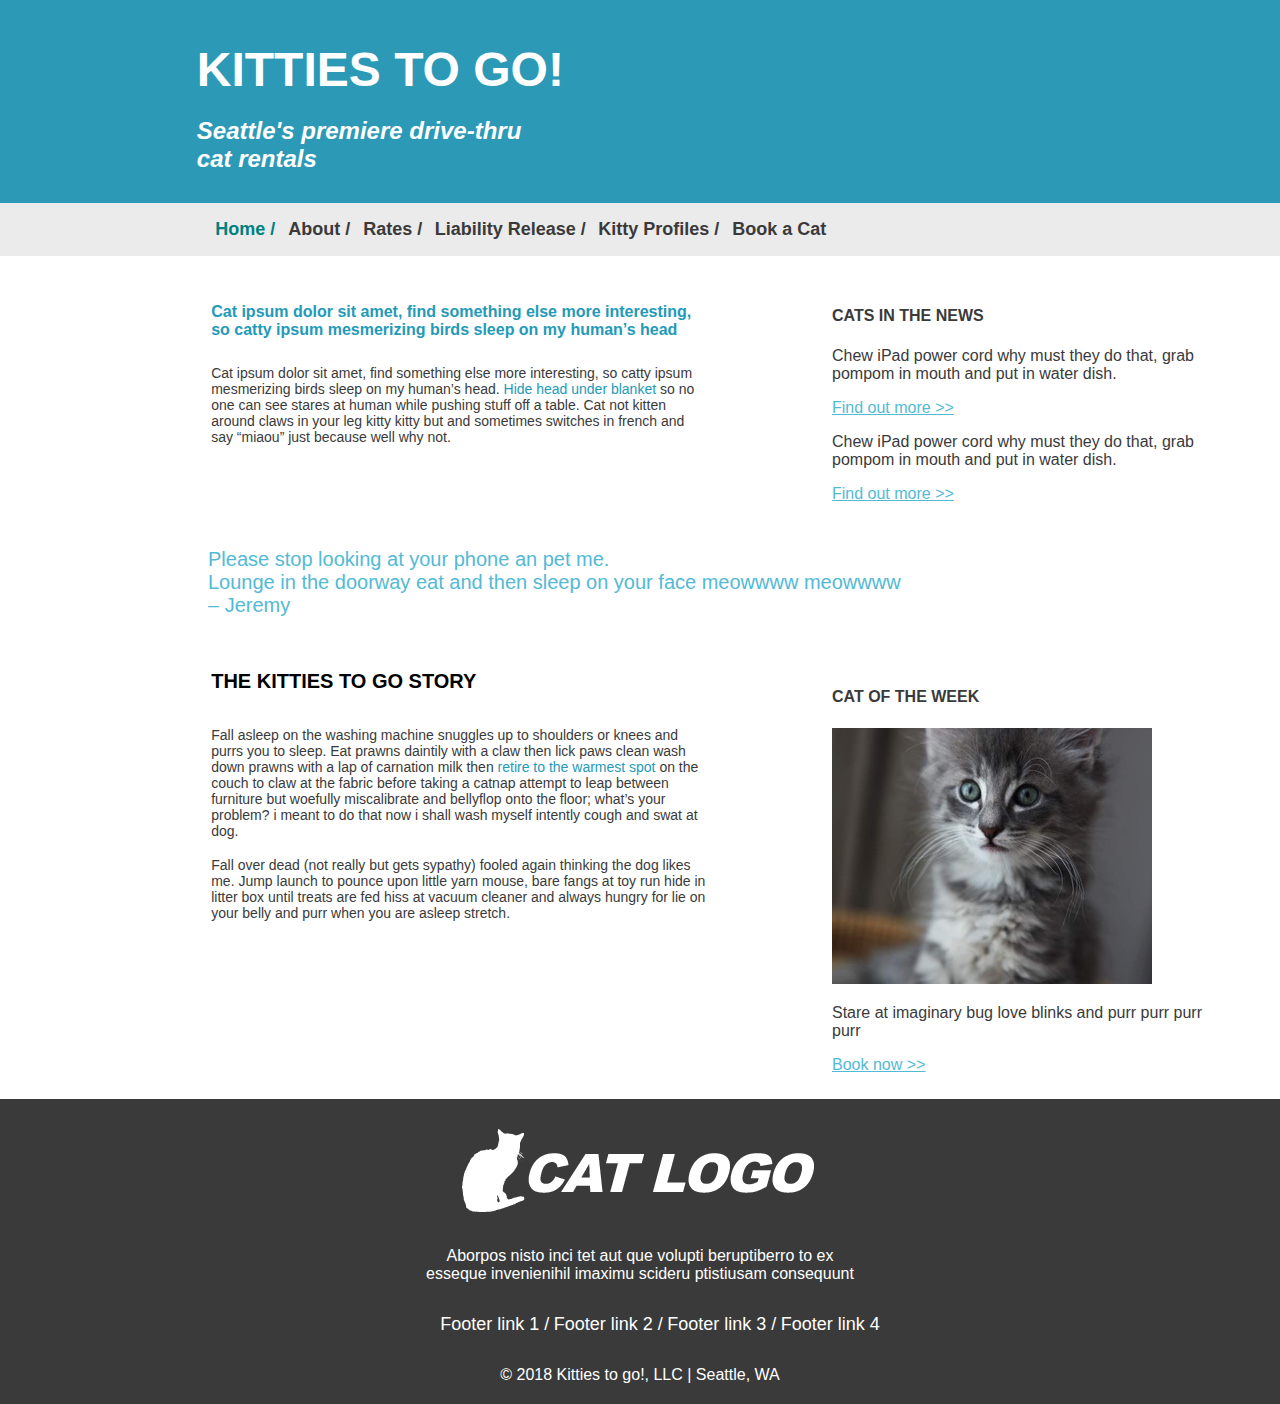
==== index.html @ 292a5459 "mock up files and images" ====
<!DOCTYPE html>
<html lang ="en">
   <head>
        <meta charset="utf-8">
        <title>Mock-up</title>
        <link rel="stylesheet" type="text/css" href="css/style.css">
    </head>    
<body>
 
  <!-- banner across top -->
  <section>
  <header class="banner">
    <h1>KITTIES TO GO!</h1>
    <h2><em>Seattle's premiere drive-thru <br>cat rentals</em></h2>
  </header>
  </section>
   
  <!-- navigation -->
  <nav>
    <ul>
      <li><a href="index.html" id="current">Home / </a></li>
      <li><a href="#">About / </a></li>
      <li><a href="#">Rates /</a></li>
      <li><a href="#">Liability Release /</a></li>
      <li><a href="kitty_profiles.html"> Kitty Profiles / </a></li>
      <li><a href="#">Book a Cat</a></li>
    </ul>
  </nav>
  <!-- first article -->
   
   <section>
   <article class="articles">
     <div class="first-article">    
      <h5>Cat ipsum dolor sit amet, find something else more interesting, so 
        catty ipsum mesmerizing birds sleep on my human’s head</h5>
      <p>Cat ipsum dolor sit amet, find something else more interesting, so catty ipsum mesmerizing birds 
        sleep on my human’s head. <span class="color">Hide head under blanket </span>so no one can see stares at human while 
        pushing stuff off a table. Cat not kitten around claws in your leg kitty kitty but and sometimes 
        switches in french and say “miaou” just because well why not.</p>
      </div>
    </article>
   </section> 

     

    <!-- fist aside -->
    
      <section>
        <aside>
         <div class="sidebar">     
           <h4>CATS IN THE NEWS</h4>
           <p>Chew iPad power cord why must they do that, grab pompom in mouth and put in water dish.</p>
           <a href="#">Find out more >></a>  
           <p>Chew iPad power cord why must they do that, grab pompom in mouth and put in water dish.</p> 
           <a href="#">Find out more >></a>  
          </div>
        </aside>
      </section>
       
     <!-- blockquote -->
      <blockquote>
          <p>Please stop looking at your phone an pet me. <br>Lounge in the  doorway eat and then sleep on your face meowwww meowwww <br>
        – Jeremy</p>
     </blockquote>

    <!-- second article -->

      <section class="articles">
       <article>
        <div class="second-article">
          <h5>THE KITTIES TO GO STORY</h5>
          <p>Fall asleep on the washing machine snuggles up to shoulders or knees and purrs you to sleep. 
             Eat prawns daintily with a claw then lick paws clean wash down prawns with a lap of carnation milk 
             then <span class="color">retire to the warmest spot</span> on the couch to claw at the fabric before taking a catnap attempt to 
             leap between furniture but woefully miscalibrate and bellyflop onto the floor; what’s your problem? i 
             meant to do that now i shall wash myself intently cough and swat at dog. </p>
            <br>
          <p>Fall over dead (not really but gets sypathy) fooled again thinking the dog likes me. Jump launch 
            to pounce upon little yarn mouse, bare fangs at toy run hide in litter box until treats are fed hiss at 
            vacuum cleaner and always hungry for lie on your belly and purr when you are asleep stretch.</p>
        </div>
       </article>
    </section>

       <!-- second aside -->

     <section>
        <aside>
         <div class="sidebar">   
          <h4>CAT OF THE WEEK</h4>
          <img src="images/lesson04-mock3-sidebar-cat.jpg" alt="super cute kitty">
           <p>Stare at imaginary bug love blinks and purr purr purr purr</p>
           <a href="#">Book now >></a>  
         </div>
        </aside>   
     </section>

       <!--footer  -->
   
      <footer>
        <img src="images/lesson04-mock5-cat-logo.png" alt="Kittys to go, Cat logo">
         <p>Aborpos nisto inci tet aut que volupti beruptiberro to ex <br>esseque invenienihil imaximu scideru ptistiusam consequunt</p>
        <ul>
          <li> Footer link 1 /</li>
          <li>Footer link 2 /</li>
          <li>Footer link 3 /</li>
          <li>Footer link 4</li>
        </ul>
        <p>&#169; 2018 Kitties to go!, LLC | Seattle, WA</p>
      </footer>
 
</body>
---- css/style.css ----
html {
    position: relative;
}

body {
    box-sizing:border-box;
    margin: auto;
    font-family: Arial, Helvetica, sans-serif;
    color:#3a3a3a;
}

.banner {
    background-color:#2c9ab7;
    width:100%;
    padding:10px 5%;
   
   
}

.banner h1 {
    font-size: 48px;
    color:white;
    padding-left:8.3rem;
    margin-bottom:0;
}

.banner h2 {
    color:white;
    padding-left:8.3rem;
    padding-top:0;
}

nav {
    background-color:#ebebeb;
    width:100%; 
    padding-left:10.7rem; 
    float:left;
    
}

nav a {
    color:#3a3a3a;
    text-decoration: none;
}

nav a:hover {

    color:#2c9ab7;
}

nav a:visited {
    color: #3a3a3a;
}
nav ul {
    List-style:none;
}
nav li{
    display:inline;
    List-style:none; 
    font-size: 18px;
    font-weight:700;
    padding:0 4px 0 4px;
}

#current {
    color:teal;
}

.left {
    float:left;
    width:45%
}
.left  a {
    color:#52bad5;
    padding-left:13.3rem;
}


.right {
    float:right;
    width:45%
}
.right  a {
    color:#52bad5;
    padding-left:10rem;
}

.left h1 {
    padding-left:13.3rem;
}

.right h1 {
    padding-left:10rem;
}

.left figure {
    padding-left:11rem;
}

.right figure {
    padding-left:7.6rem;
}

figcaption {

    padding-top:10px;
}
.articles {
    float:left;
    width:47%;
    padding-right: 2%;
    padding-left:6.7rem;
}

.first-article h5 {
    font-size: 16px;
    color:#239ab9;
    padding-top:20px;
    padding-left:6.5rem;
}

.first-article p {
       padding-left:7rem;
}
.color {
    color:#239ab9;
}

.articles p{
    padding-left:6.5rem;
    font-size: 14px;
    margin:0;
    /* color:#239ab9; */

}
.sidebar {
    float: right;
    width:30%;
    padding-top:30px;
    padding-left:2%;
    padding-right:5%;
    padding-bottom: 2%;
}

.sidebar a {
    color:#52bad5;
}

blockquote {
    float:left;
    color: #52bad5;
    font-size:20px;
    padding-left:13rem;
    margin:0;
    /* margin-top: 10px;
    margin-bottom: 2px; */
    
}

.second-article h5 {
    font-size:20px;
    padding-left:6.5rem;
    color:black;
}

footer {
    background-color:#3a3a3a;
    width:100%; 
    text-align:center;
    clear: both;
    position: relative;
    padding-top:30px;
    height: 275px;
    margin-top: -250px;
    
    
}

footer p {
    color:white;
    padding: 15px 0 15px 0;
   }

footer ul {
    List-style:none;
}
footer li{
    display:inline;
    List-style:none; 
    font-size: 18px;
    color:white;
}
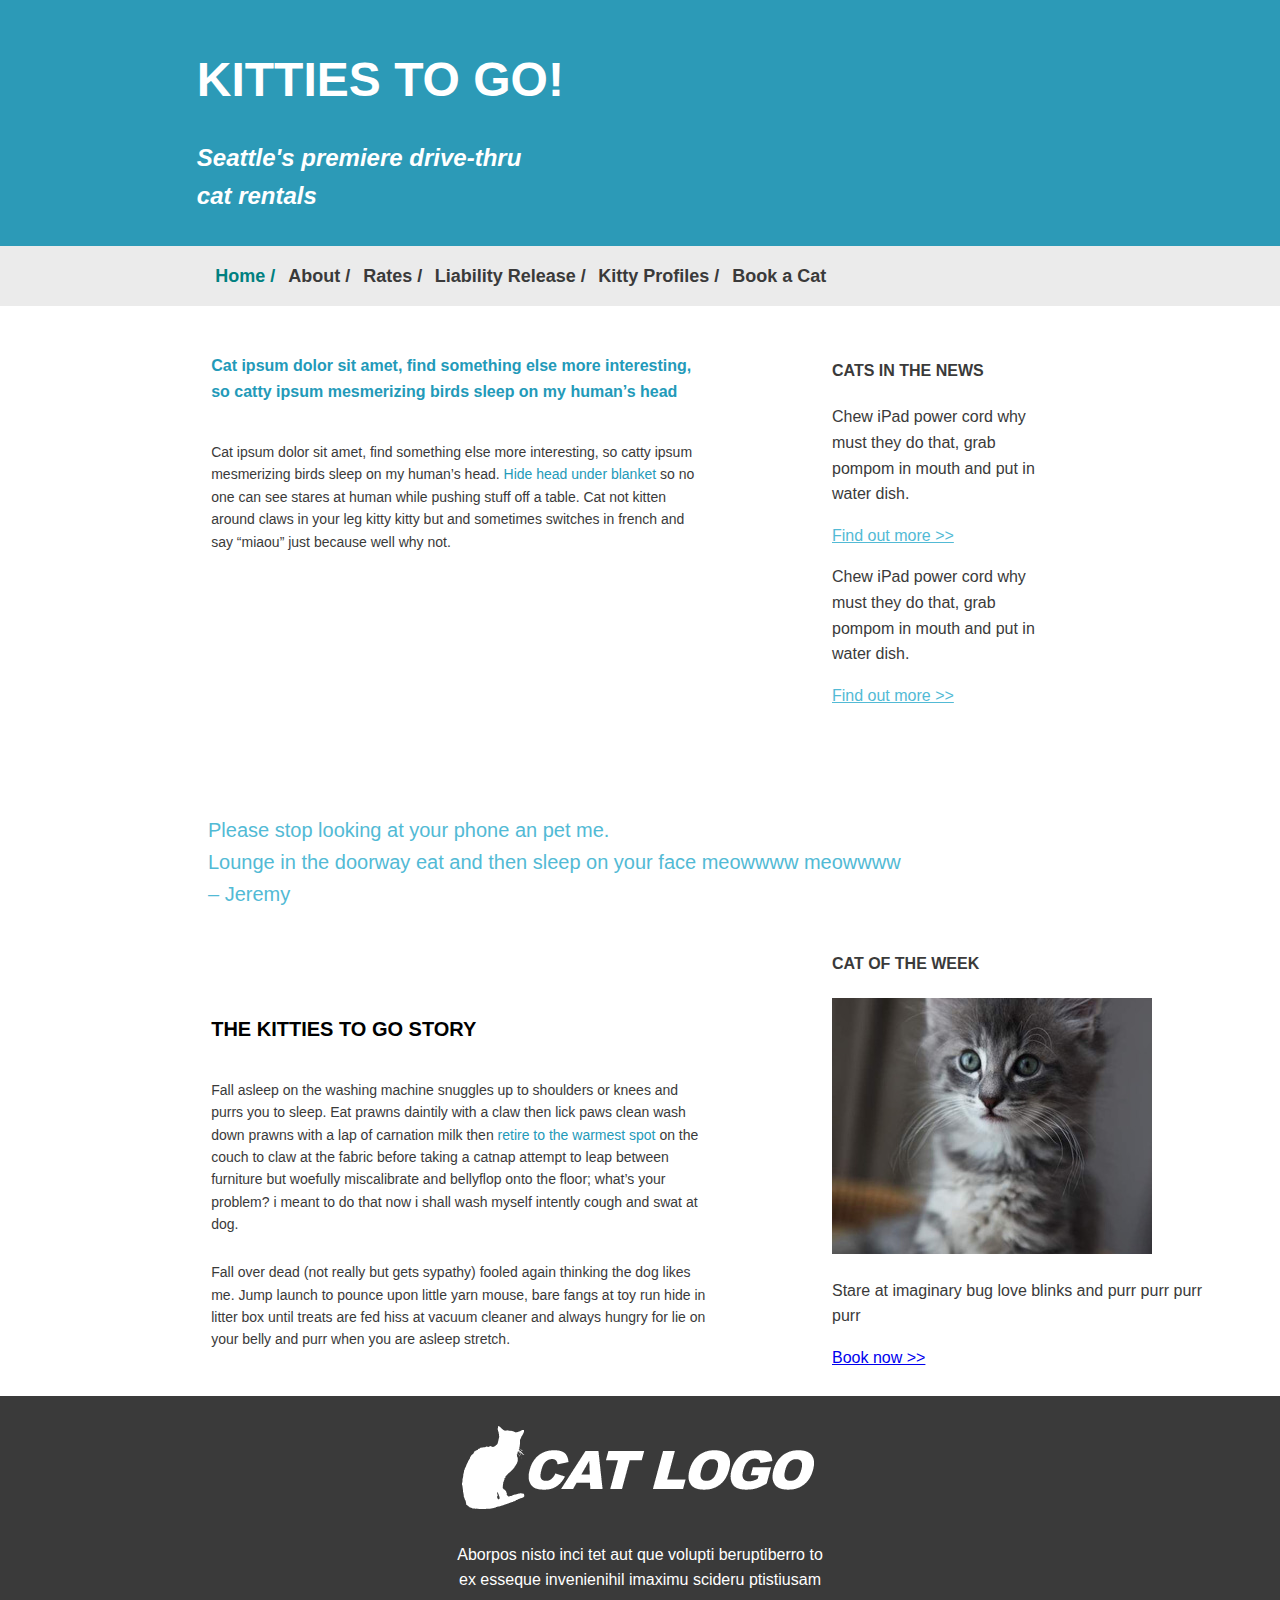
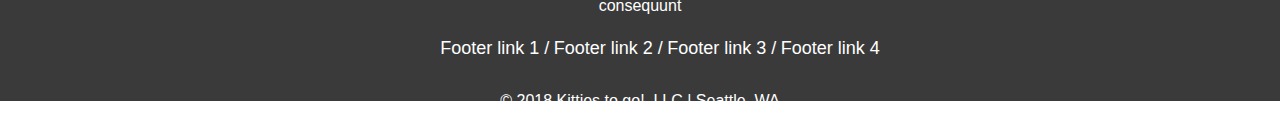
==== commit 0e4d19d5: "updated index and css file" ====
--- a/index.html
+++ b/index.html
@@ -46,68 +46,69 @@
 
     <!-- fist aside -->
     
-      <section>
-        <aside>
+    <section>
+       <aside>
          <div class="sidebar">     
            <h4>CATS IN THE NEWS</h4>
-           <p>Chew iPad power cord why must they do that, grab pompom in mouth and put in water dish.</p>
-           <a href="#">Find out more >></a>  
-           <p>Chew iPad power cord why must they do that, grab pompom in mouth and put in water dish.</p> 
-           <a href="#">Find out more >></a>  
-          </div>
-        </aside>
-      </section>
+            <p>Chew iPad power cord why must they do that, grab pompom in mouth and put in water dish.</p>
+             <a href="#">Find out more >></a>  
+            <p>Chew iPad power cord why must they do that, grab pompom in mouth and put in water dish.</p> 
+             <a href="#">Find out more >></a>  
+         </div>
+       </aside>
+     </section>
        
      <!-- blockquote -->
       <blockquote>
-          <p>Please stop looking at your phone an pet me. <br>Lounge in the  doorway eat and then sleep on your face meowwww meowwww <br>
+          <p>Please stop looking at your phone an pet me.<br> Lounge in the  doorway eat and then sleep on your face meowwww meowwww <br>
         – Jeremy</p>
      </blockquote>
 
     <!-- second article -->
 
-      <section class="articles">
-       <article>
-        <div class="second-article">
-          <h5>THE KITTIES TO GO STORY</h5>
-          <p>Fall asleep on the washing machine snuggles up to shoulders or knees and purrs you to sleep. 
-             Eat prawns daintily with a claw then lick paws clean wash down prawns with a lap of carnation milk 
-             then <span class="color">retire to the warmest spot</span> on the couch to claw at the fabric before taking a catnap attempt to 
-             leap between furniture but woefully miscalibrate and bellyflop onto the floor; what’s your problem? i 
-             meant to do that now i shall wash myself intently cough and swat at dog. </p>
+    <section >
+       <article class="articles">
+         <div class="second-article">
+           <h5>THE KITTIES TO GO STORY</h5>
+            <p>Fall asleep on the washing machine snuggles up to shoulders or knees and purrs you to sleep. 
+              Eat prawns daintily with a claw then lick paws clean wash down prawns with a lap of carnation milk 
+              then <span class="color">retire to the warmest spot</span> on the couch to claw at the fabric before taking a catnap attempt to 
+              leap between furniture but woefully miscalibrate and bellyflop onto the floor; what’s your problem? i 
+              meant to do that now i shall wash myself intently cough and swat at dog. </p>
             <br>
-          <p>Fall over dead (not really but gets sypathy) fooled again thinking the dog likes me. Jump launch 
-            to pounce upon little yarn mouse, bare fangs at toy run hide in litter box until treats are fed hiss at 
-            vacuum cleaner and always hungry for lie on your belly and purr when you are asleep stretch.</p>
+            <p>Fall over dead (not really but gets sypathy) fooled again thinking the dog likes me. Jump launch 
+              to pounce upon little yarn mouse, bare fangs at toy run hide in litter box until treats are fed hiss at 
+              vacuum cleaner and always hungry for lie on your belly and purr when you are asleep stretch.</p>
         </div>
        </article>
     </section>
 
        <!-- second aside -->
 
-     <section>
+    <section>
         <aside>
-         <div class="sidebar">   
+         <div class="sidebar-second">   
           <h4>CAT OF THE WEEK</h4>
-          <img src="images/lesson04-mock3-sidebar-cat.jpg" alt="super cute kitty">
-           <p>Stare at imaginary bug love blinks and purr purr purr purr</p>
-           <a href="#">Book now >></a>  
+           <img src="images/lesson04-mock3-sidebar-cat.jpg" alt="super cute kitty">
+            <p>Stare at imaginary bug love blinks and purr purr purr purr</p>
+             <a href="#">Book now >></a>  
          </div>
         </aside>   
-     </section>
+    </section>
 
        <!--footer  -->
    
-      <footer>
+    <footer>
         <img src="images/lesson04-mock5-cat-logo.png" alt="Kittys to go, Cat logo">
-         <p>Aborpos nisto inci tet aut que volupti beruptiberro to ex <br>esseque invenienihil imaximu scideru ptistiusam consequunt</p>
-        <ul>
-          <li> Footer link 1 /</li>
-          <li>Footer link 2 /</li>
-          <li>Footer link 3 /</li>
-          <li>Footer link 4</li>
-        </ul>
+         <p>Aborpos nisto inci tet aut que volupti beruptiberro to ex esseque invenienihil imaximu scideru ptistiusam consequunt</p>
+          <ul>
+            <li> Footer link 1 /</li>
+            <li>Footer link 2 /</li>
+            <li>Footer link 3 /</li>
+            <li>Footer link 4</li>
+          </ul>
         <p>&#169; 2018 Kitties to go!, LLC | Seattle, WA</p>
-      </footer>
+    </footer>
  
-</body>+</body>
+</html>--- a/css/style.css
+++ b/css/style.css
@@ -7,6 +7,7 @@
     margin: auto;
     font-family: Arial, Helvetica, sans-serif;
     color:#3a3a3a;
+    line-height: 1.6;
 }
 
 .banner {
@@ -117,10 +118,12 @@
     color:#239ab9;
     padding-top:20px;
     padding-left:6.5rem;
+    padding-bottom:10px;
 }
 
 .first-article p {
        padding-left:7rem;
+      
 }
 .color {
     color:#239ab9;
@@ -140,8 +143,21 @@
     padding-left:2%;
     padding-right:5%;
     padding-bottom: 2%;
-}
-
+    margin-bottom:0;
+}
+.sidebar p {
+    padding-right:10rem;
+}
+
+.sidebar-second {
+    margin-top:-50px;
+    float: right;
+    width:30%;
+    /* padding-top:30px; */
+    padding-left:2%;
+    padding-right:5%;
+    padding-bottom: 2%;
+}
 .sidebar a {
     color:#52bad5;
 }
@@ -151,10 +167,10 @@
     color: #52bad5;
     font-size:20px;
     padding-left:13rem;
+    padding-bottom: 50px;
+    padding-top: 60px;
     margin:0;
-    /* margin-top: 10px;
-    margin-bottom: 2px; */
-    
+   
 }
 
 .second-article h5 {
@@ -172,13 +188,13 @@
     padding-top:30px;
     height: 275px;
     margin-top: -250px;
-    
-    
+   
+       
 }
 
 footer p {
     color:white;
-    padding: 15px 0 15px 0;
+    margin: 25px 35.5% 0 35.5%;
    }
 
 footer ul {
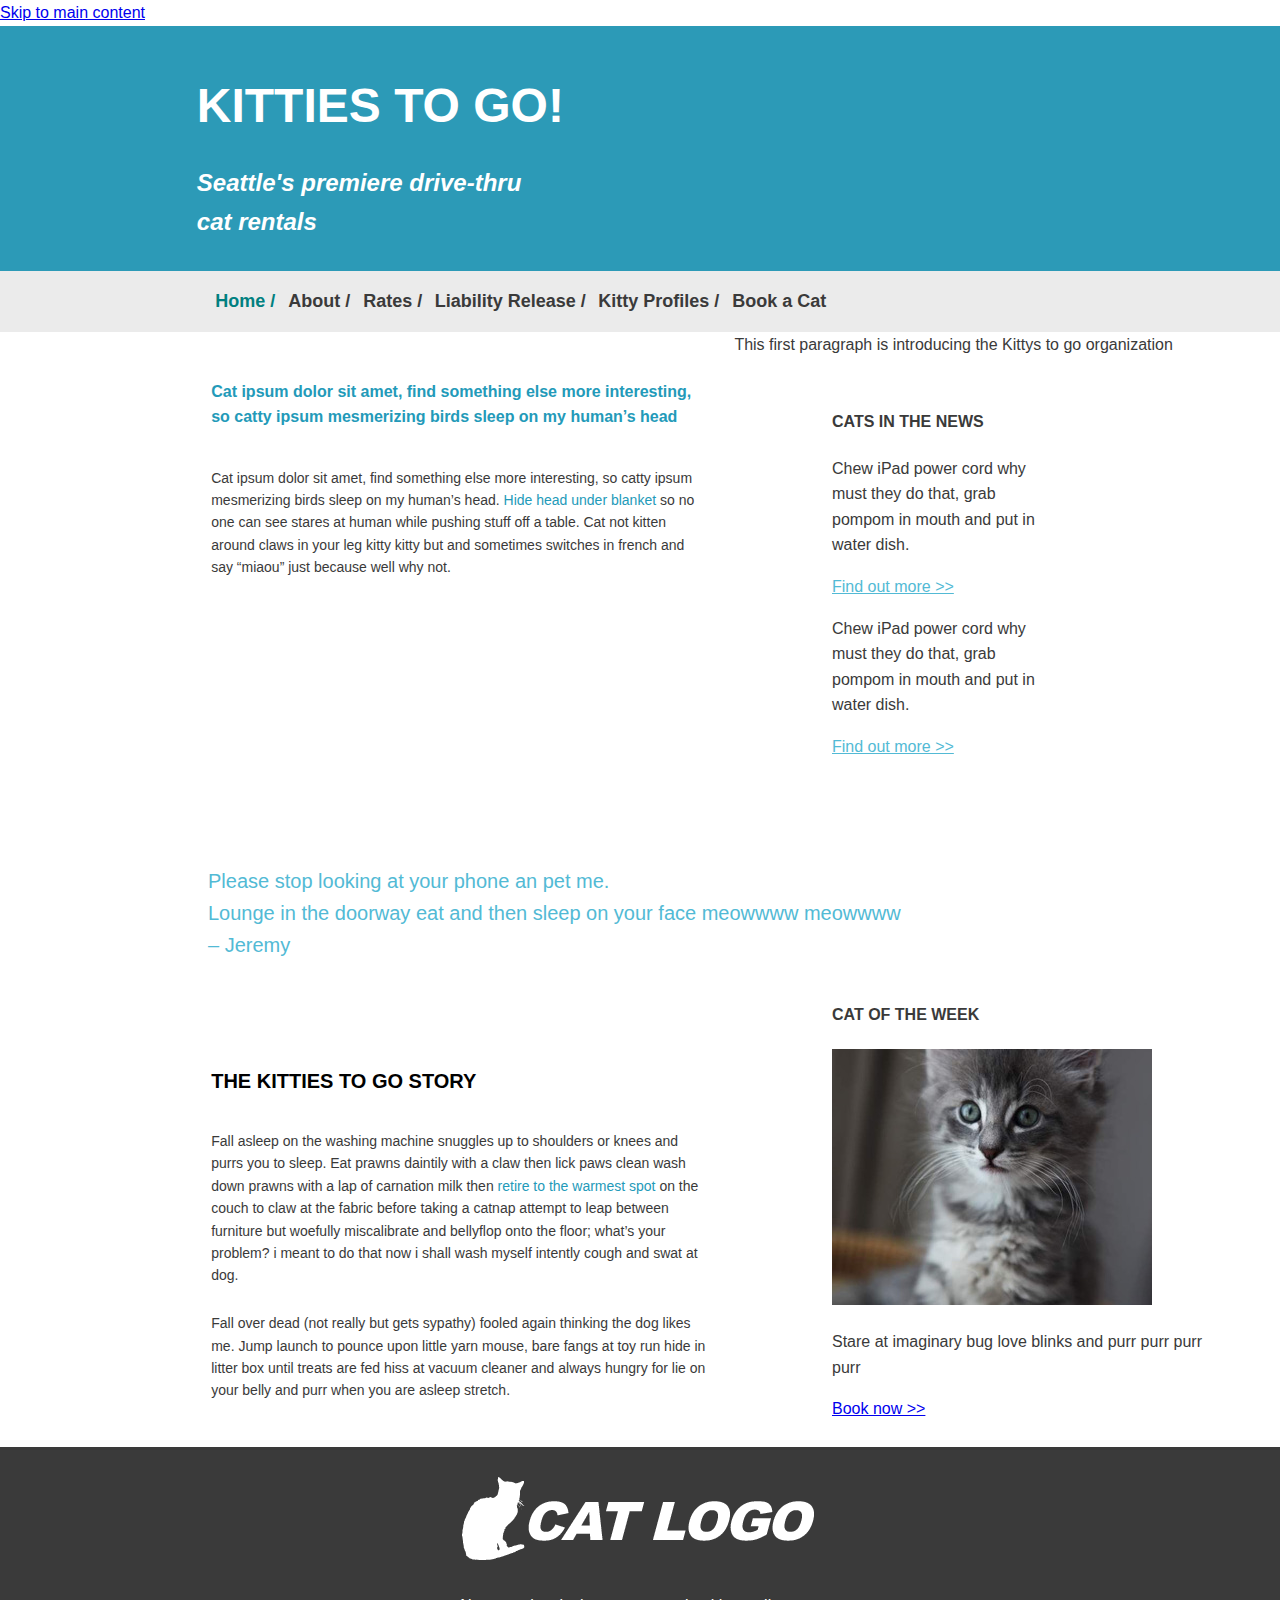
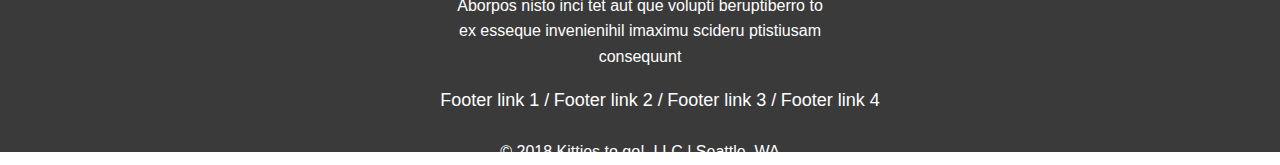
==== commit 3d7d6d01: "Add files via upload" ====
--- a/index.html
+++ b/index.html
@@ -1,114 +1,116 @@
-
-<!DOCTYPE html>
-<html lang ="en">
-   <head>
-        <meta charset="utf-8">
-        <title>Mock-up</title>
-        <link rel="stylesheet" type="text/css" href="css/style.css">
-    </head>    
-<body>
- 
-  <!-- banner across top -->
-  <section>
-  <header class="banner">
-    <h1>KITTIES TO GO!</h1>
-    <h2><em>Seattle's premiere drive-thru <br>cat rentals</em></h2>
-  </header>
-  </section>
-   
-  <!-- navigation -->
-  <nav>
-    <ul>
-      <li><a href="index.html" id="current">Home / </a></li>
-      <li><a href="#">About / </a></li>
-      <li><a href="#">Rates /</a></li>
-      <li><a href="#">Liability Release /</a></li>
-      <li><a href="kitty_profiles.html"> Kitty Profiles / </a></li>
-      <li><a href="#">Book a Cat</a></li>
-    </ul>
-  </nav>
-  <!-- first article -->
-   
-   <section>
-   <article class="articles">
-     <div class="first-article">    
-      <h5>Cat ipsum dolor sit amet, find something else more interesting, so 
-        catty ipsum mesmerizing birds sleep on my human’s head</h5>
-      <p>Cat ipsum dolor sit amet, find something else more interesting, so catty ipsum mesmerizing birds 
-        sleep on my human’s head. <span class="color">Hide head under blanket </span>so no one can see stares at human while 
-        pushing stuff off a table. Cat not kitten around claws in your leg kitty kitty but and sometimes 
-        switches in french and say “miaou” just because well why not.</p>
-      </div>
-    </article>
-   </section> 
-
-     
-
-    <!-- fist aside -->
-    
-    <section>
-       <aside>
-         <div class="sidebar">     
-           <h4>CATS IN THE NEWS</h4>
-            <p>Chew iPad power cord why must they do that, grab pompom in mouth and put in water dish.</p>
-             <a href="#">Find out more >></a>  
-            <p>Chew iPad power cord why must they do that, grab pompom in mouth and put in water dish.</p> 
-             <a href="#">Find out more >></a>  
-         </div>
-       </aside>
-     </section>
-       
-     <!-- blockquote -->
-      <blockquote>
-          <p>Please stop looking at your phone an pet me.<br> Lounge in the  doorway eat and then sleep on your face meowwww meowwww <br>
-        – Jeremy</p>
-     </blockquote>
-
-    <!-- second article -->
-
-    <section >
-       <article class="articles">
-         <div class="second-article">
-           <h5>THE KITTIES TO GO STORY</h5>
-            <p>Fall asleep on the washing machine snuggles up to shoulders or knees and purrs you to sleep. 
-              Eat prawns daintily with a claw then lick paws clean wash down prawns with a lap of carnation milk 
-              then <span class="color">retire to the warmest spot</span> on the couch to claw at the fabric before taking a catnap attempt to 
-              leap between furniture but woefully miscalibrate and bellyflop onto the floor; what’s your problem? i 
-              meant to do that now i shall wash myself intently cough and swat at dog. </p>
-            <br>
-            <p>Fall over dead (not really but gets sypathy) fooled again thinking the dog likes me. Jump launch 
-              to pounce upon little yarn mouse, bare fangs at toy run hide in litter box until treats are fed hiss at 
-              vacuum cleaner and always hungry for lie on your belly and purr when you are asleep stretch.</p>
-        </div>
-       </article>
-    </section>
-
-       <!-- second aside -->
-
-    <section>
-        <aside>
-         <div class="sidebar-second">   
-          <h4>CAT OF THE WEEK</h4>
-           <img src="images/lesson04-mock3-sidebar-cat.jpg" alt="super cute kitty">
-            <p>Stare at imaginary bug love blinks and purr purr purr purr</p>
-             <a href="#">Book now >></a>  
-         </div>
-        </aside>   
-    </section>
-
-       <!--footer  -->
-   
-    <footer>
-        <img src="images/lesson04-mock5-cat-logo.png" alt="Kittys to go, Cat logo">
-         <p>Aborpos nisto inci tet aut que volupti beruptiberro to ex esseque invenienihil imaximu scideru ptistiusam consequunt</p>
-          <ul>
-            <li> Footer link 1 /</li>
-            <li>Footer link 2 /</li>
-            <li>Footer link 3 /</li>
-            <li>Footer link 4</li>
-          </ul>
-        <p>&#169; 2018 Kitties to go!, LLC | Seattle, WA</p>
-    </footer>
- 
-</body>
+
+<!DOCTYPE html>
+<html lang ="en">
+   <head>
+        <meta charset="utf-8">
+        <title>Mock-up</title>
+        <link rel="stylesheet" type="text/css" href="css/style.css">
+    </head>    
+<body>
+
+  <a href="#main-content" class="hidden"> Skip to main content </a>
+
+  <!-- banner across top -->
+  <section>
+  <header class="banner">
+    <h1>KITTIES TO GO!</h1>
+    <h2><em>Seattle's premiere drive-thru <br>cat rentals</em></h2>
+  </header>
+  </section>
+   
+  <!-- navigation -->
+  <nav>
+    <ul>
+      <li><a href="index.html" id="current">Home / </a></li>
+      <li><a href="#">About / </a></li>
+      <li><a href="#">Rates /</a></li>
+      <li><a href="#">Liability Release /</a></li>
+      <li><a href="kitty_profiles.html"> Kitty Profiles / </a></li>
+      <li><a href="#">Book a Cat</a></li>
+    </ul>
+  </nav>
+  <!-- first article -->
+   
+   <section id="main-content"> <span class="sr-only">This first paragraph is introducing the Kittys to go organization </span>
+   <article class="articles">
+     <div class="first-article">    
+      <h5><span >Cat ipsum dolor sit amet, find something else more interesting, so 
+        catty ipsum mesmerizing birds sleep on my human’s head</h5>
+      <p>Cat ipsum dolor sit amet, find something else more interesting, so catty ipsum mesmerizing birds 
+        sleep on my human’s head. <span class="color">Hide head under blanket </span>so no one can see stares at human while 
+        pushing stuff off a table. Cat not kitten around claws in your leg kitty kitty but and sometimes 
+        switches in french and say “miaou” just because well why not.</p>
+      </div>
+    </article>
+   </section> 
+
+     
+
+    <!-- fist aside -->
+    
+    <section>
+       <aside>
+         <div class="sidebar">     
+           <h4>CATS IN THE NEWS</h4>
+            <p>Chew iPad power cord why must they do that, grab pompom in mouth and put in water dish.</p>
+             <a href="#">Find out more >></a>  
+            <p>Chew iPad power cord why must they do that, grab pompom in mouth and put in water dish.</p> 
+             <a href="#">Find out more >></a>  
+         </div>
+       </aside>
+     </section>
+       
+     <!-- blockquote -->
+      <blockquote>
+          <p>Please stop looking at your phone an pet me.<br> Lounge in the  doorway eat and then sleep on your face meowwww meowwww <br>
+        – Jeremy</p>
+     </blockquote>
+
+    <!-- second article -->
+
+    <section >
+       <article class="articles">
+         <div class="second-article">
+           <h5>THE KITTIES TO GO STORY</h5>
+            <p>Fall asleep on the washing machine snuggles up to shoulders or knees and purrs you to sleep. 
+              Eat prawns daintily with a claw then lick paws clean wash down prawns with a lap of carnation milk 
+              then <span class="color">retire to the warmest spot</span> on the couch to claw at the fabric before taking a catnap attempt to 
+              leap between furniture but woefully miscalibrate and bellyflop onto the floor; what’s your problem? i 
+              meant to do that now i shall wash myself intently cough and swat at dog. </p>
+            <br>
+            <p>Fall over dead (not really but gets sypathy) fooled again thinking the dog likes me. Jump launch 
+              to pounce upon little yarn mouse, bare fangs at toy run hide in litter box until treats are fed hiss at 
+              vacuum cleaner and always hungry for lie on your belly and purr when you are asleep stretch.</p>
+        </div>
+       </article>
+    </section>
+
+       <!-- second aside -->
+
+    <section>
+        <aside>
+         <div class="sidebar-second">   
+          <h4>CAT OF THE WEEK</h4>
+           <img src="images/lesson04-mock3-sidebar-cat.jpg" alt="tiny grey, super cute kitty looking right at the camera">
+            <p>Stare at imaginary bug love blinks and purr purr purr purr</p>
+             <a href="#">Book now >></a>  
+         </div>
+        </aside>   
+    </section>
+
+       <!--footer  -->
+   
+    <footer>
+        <img src="images/lesson04-mock5-cat-logo.png" alt="Kittys to go, Cat logo. A white cat silhouette">
+         <p>Aborpos nisto inci tet aut que volupti beruptiberro to ex esseque invenienihil imaximu scideru ptistiusam consequunt</p>
+          <ul>
+            <li> Footer link 1 /</li>
+            <li>Footer link 2 /</li>
+            <li>Footer link 3 /</li>
+            <li>Footer link 4</li>
+          </ul>
+        <p>&#169; 2018 Kitties to go!, LLC | Seattle, WA</p>
+    </footer>
+ 
+</body>
 </html>